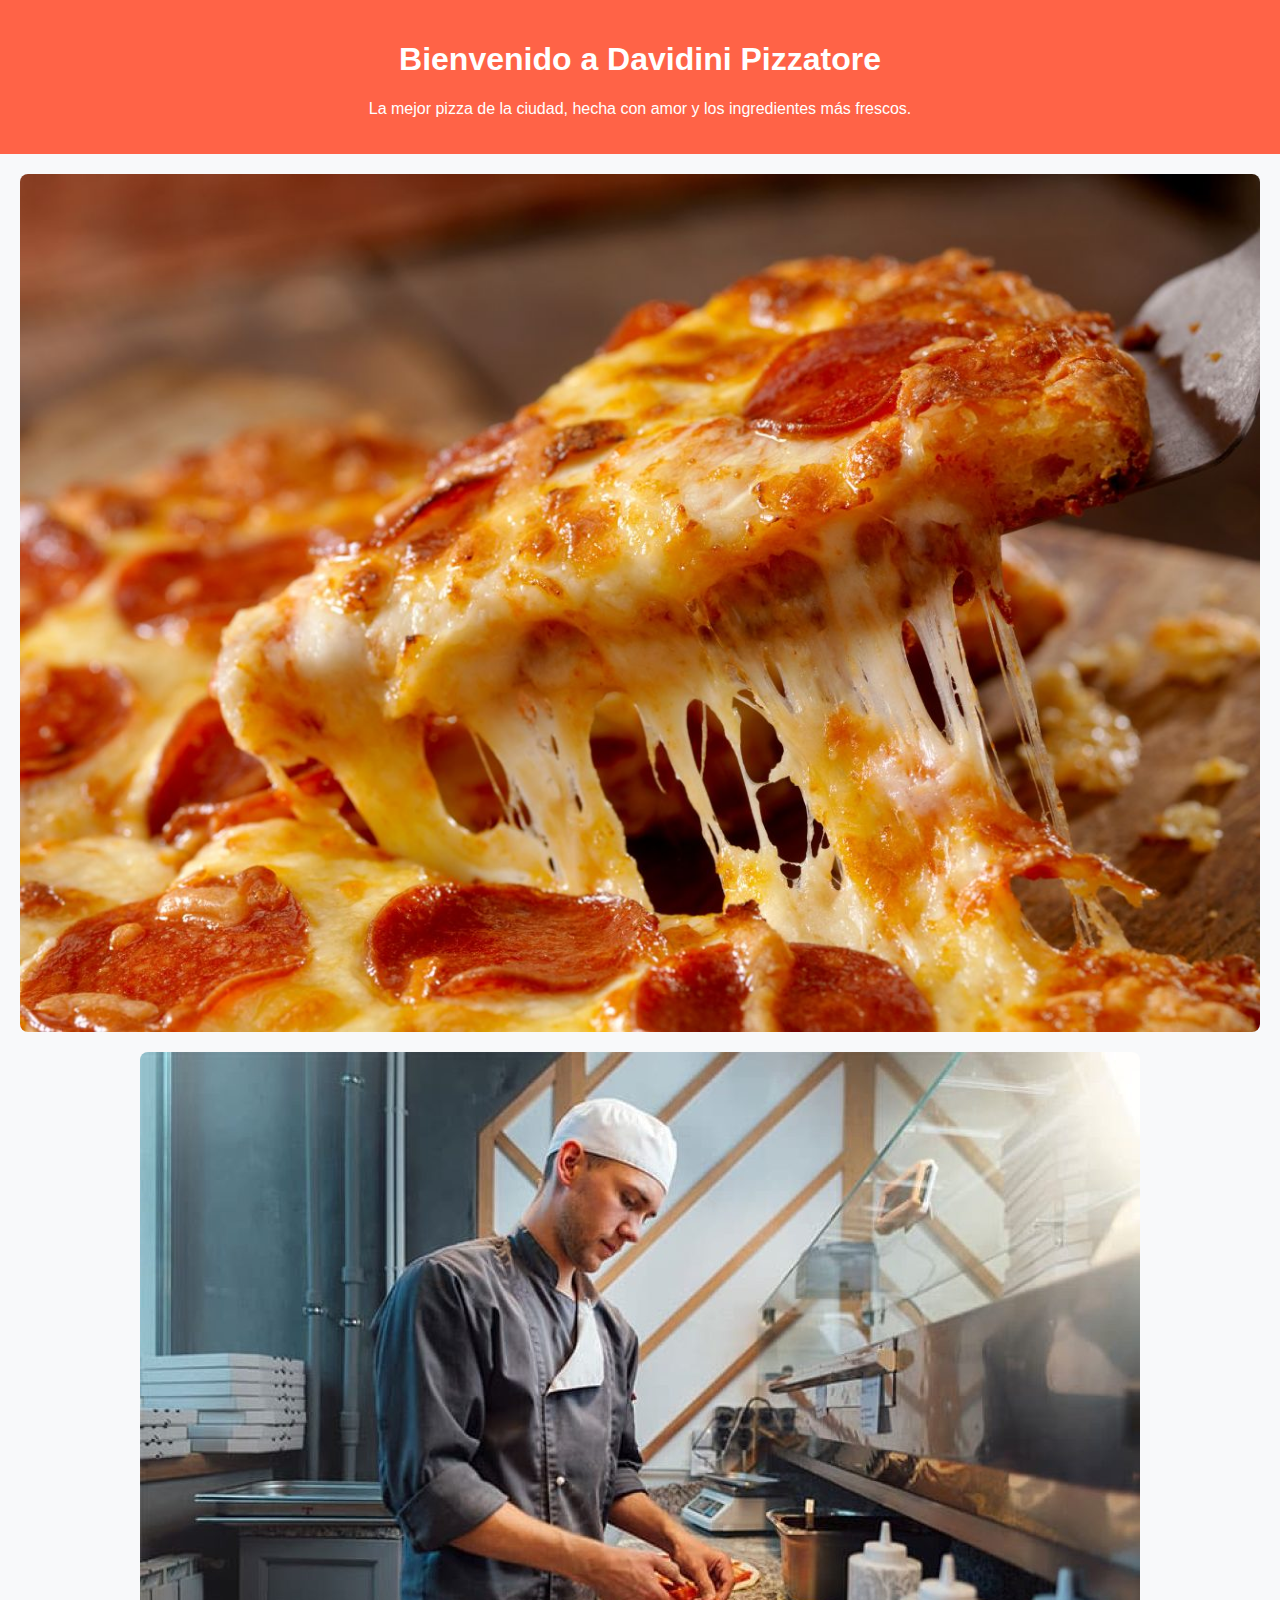
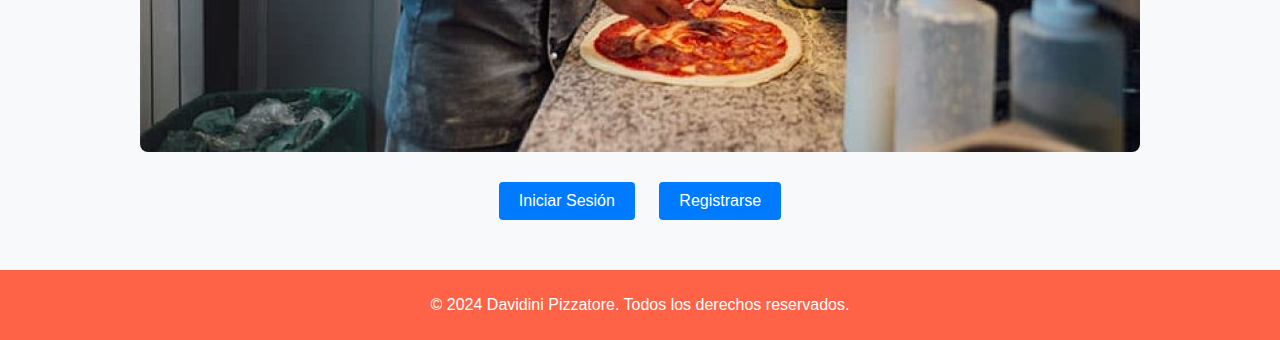
==== Frontend/index.html @ d69a324f "v1.1" ====
<!DOCTYPE html>
<html lang="es">

<head>
    <meta charset="UTF-8">
    <meta name="viewport" content="width=device-width, initial-scale=1.0">
    <title>Davidini Pizzatore - Landing Page</title>
    <link rel="stylesheet" href="styles.css">
</head>

<body>
    <header>
        <h1>Bienvenido a Davidini Pizzatore</h1>
        <p>La mejor pizza de la ciudad, hecha con amor y los ingredientes más frescos.</p>
    </header>

    <main>
        <div class="image-container">
            <!-- Aquí puedes agregar imágenes de la pizzería -->
            <img src="./resources/pizza-pepperoni.jpg" alt="Deliciosa pizza" class="responsive-image">
            <img src="./resources/pizzeria.jpg" alt="Ingredientes frescos" class="responsive-image">
        </div>

        <div class="button-container">
            <a href="./login/login.html" class="button">Iniciar Sesión</a>
            <a href="./registration/register.html" class="button">Registrarse</a>
        </div>
    </main>

    <footer>
        <p>&copy; 2024 Davidini Pizzatore. Todos los derechos reservados.</p>
    </footer>
</body>

</html>
---- Frontend/styles.css ----
body {
  font-family: Arial, sans-serif;
  margin: 0;
  padding: 0;
  background-color: #f8f9fa;
}

header {
  background-color: #ff6347; /* Color de fondo tipo tomate */
  color: white;
  text-align: center;
  padding: 20px 0;
}

main {
  text-align: center;
  padding: 20px;
}

.image-container {
  display: flex;
  justify-content: center;
  flex-wrap: wrap;
  gap: 20px; /* Espacio entre las imágenes */
}

.responsive-image {
  max-width: 100%;
  height: auto;
  border-radius: 8px;
}

.button-container {
  margin-top: 20px;
}

.button {
  display: inline-block;
  background-color: #007bff; /* Color del botón */
  color: white;
  padding: 10px 20px;
  text-decoration: none;
  border-radius: 4px;
  margin: 10px;
  transition: background-color 0.3s;
}

.button:hover {
  background-color: #0056b3; /* Color del botón al pasar el ratón */
}

footer {
  text-align: center;
  margin-top: 20px;
  padding: 10px;
  background-color: #ff6347; /* Color de fondo tipo tomate */
  color: white;
}
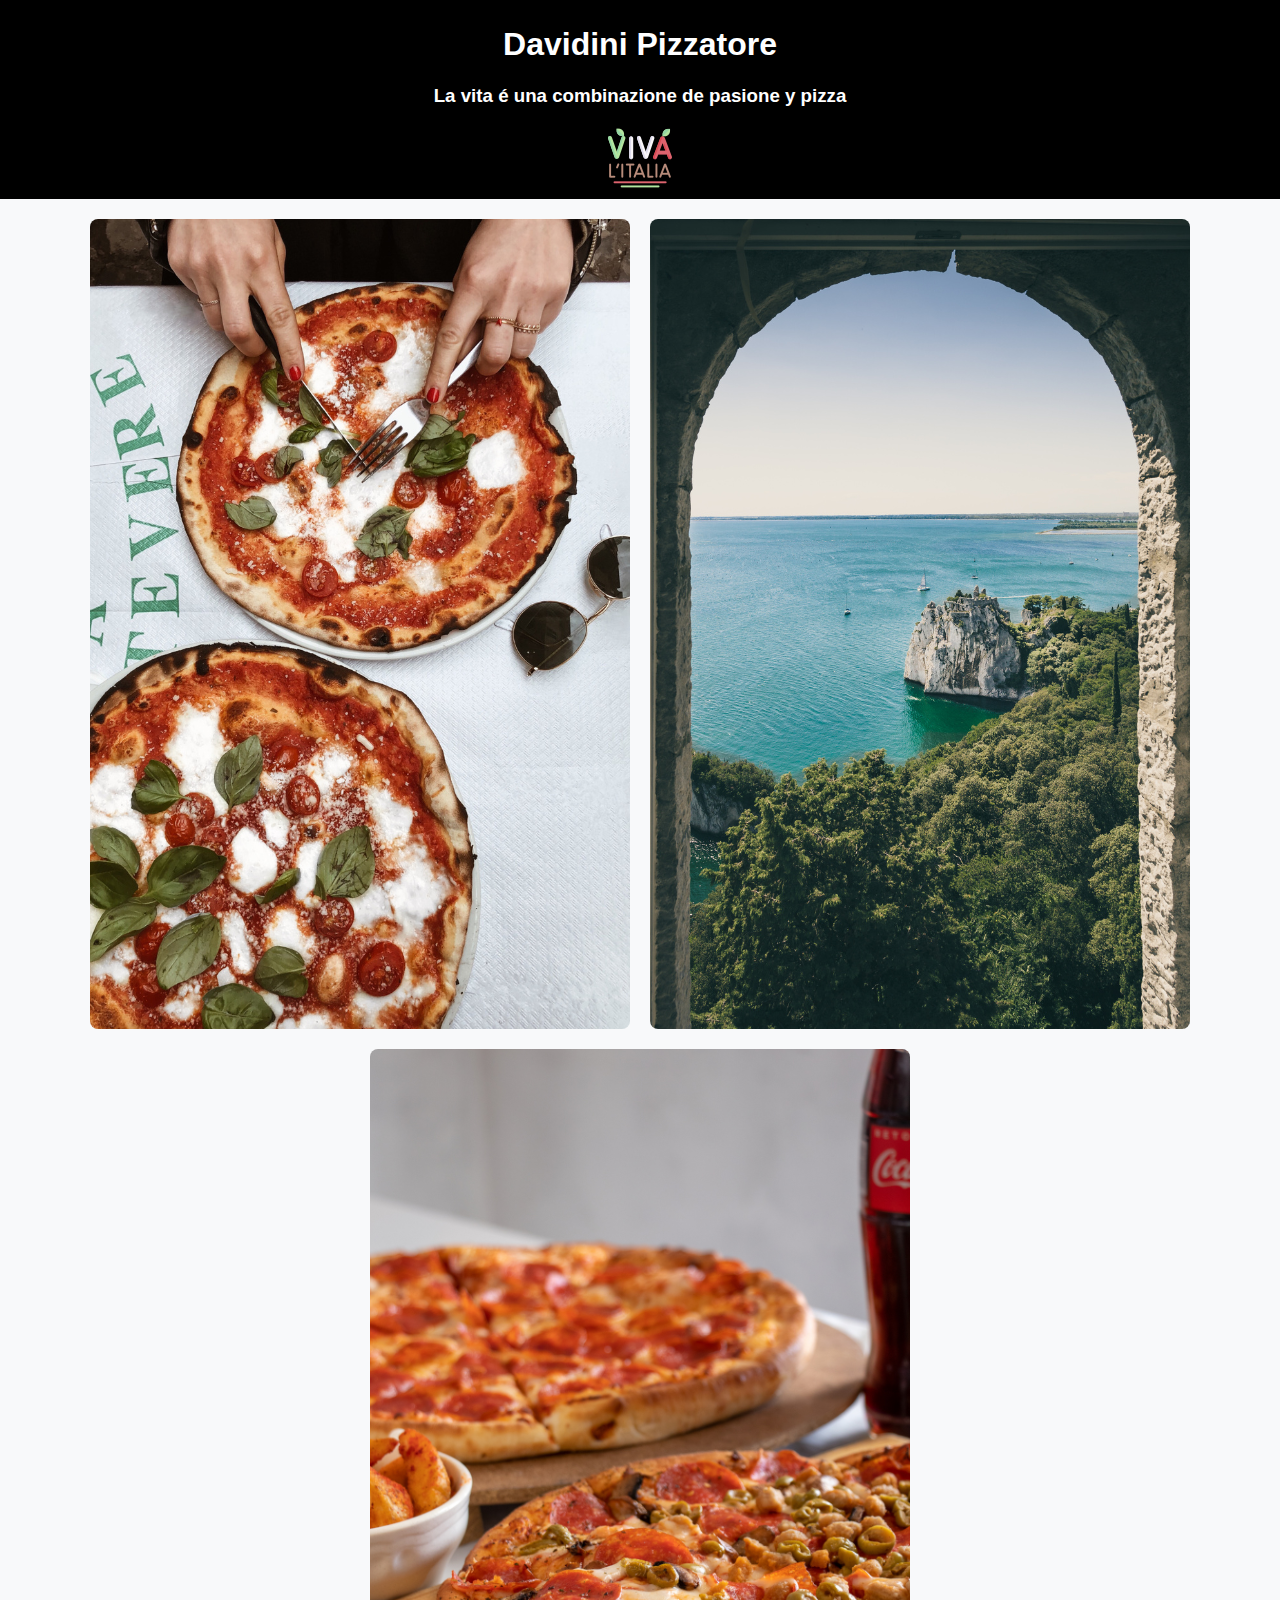
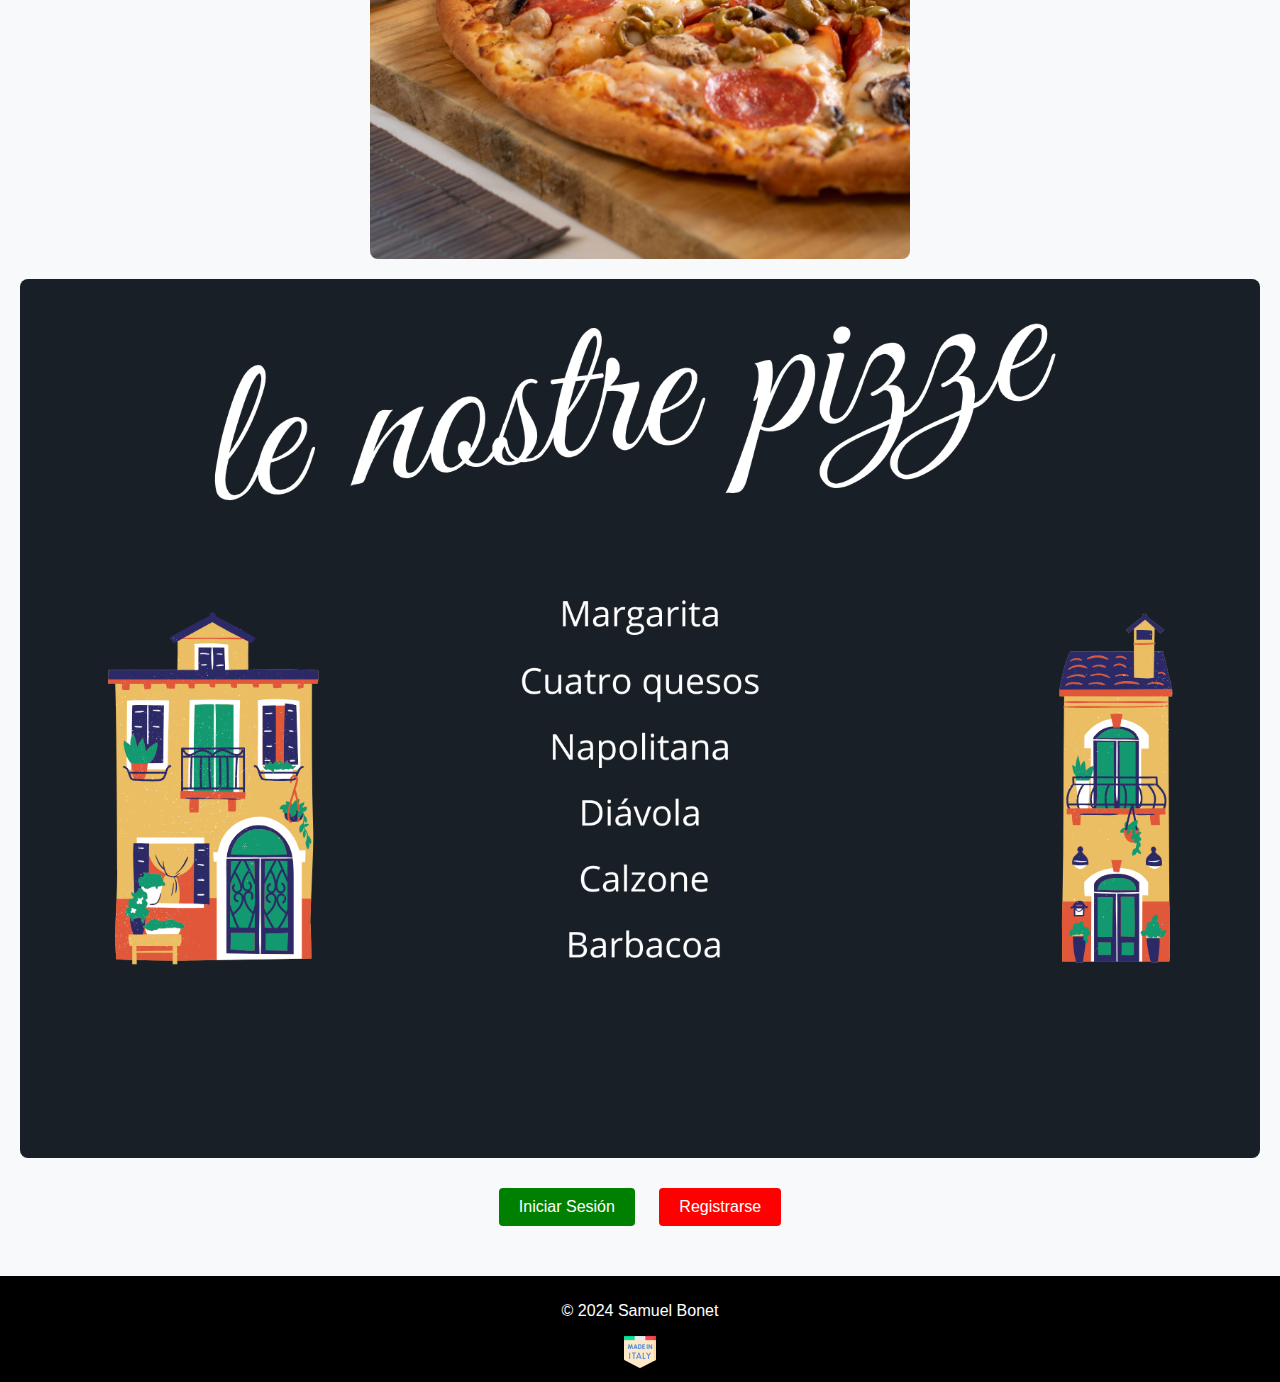
==== commit 5763c16d: "index realizado v1.2" ====
--- a/Frontend/index.html
+++ b/Frontend/index.html
@@ -1,35 +1,55 @@
 <!DOCTYPE html>
 <html lang="es">
+  <head>
+    <meta charset="UTF-8" />
+    <meta name="viewport" content="width=device-width, initial-scale=1.0" />
+    <title>Davidini Pizzatore - Landing Page</title>
+    <link rel="stylesheet" href="styles.css" />
+    <link
+      href="https://cdnjs.cloudflare.com/ajax/libs/font-awesome/6.0.0-beta3/css/all.min.css"
+      rel="stylesheet" />
+    <link
+      href="https://fonts.googleapis.com/css2?family=Italiana&display=swap"
+      rel="stylesheet" />
+    <link rel="icon" href="resources/favicon.png" type="image/png" />
+  </head>
 
-<head>
-    <meta charset="UTF-8">
-    <meta name="viewport" content="width=device-width, initial-scale=1.0">
-    <title>Davidini Pizzatore - Landing Page</title>
-    <link rel="stylesheet" href="styles.css">
-</head>
+  <body>
 
-<body>
     <header>
-        <h1>Bienvenido a Davidini Pizzatore</h1>
-        <p>La mejor pizza de la ciudad, hecha con amor y los ingredientes más frescos.</p>
+      <h1>Davidini Pizzatore</h1>
+      <h3>La vita é una combinazione de pasione y pizza</h3>
+      <img src="resources/header-image.png" alt="Header image" />
     </header>
 
     <main>
-        <div class="image-container">
-            <!-- Aquí puedes agregar imágenes de la pizzería -->
-            <img src="./resources/pizza-pepperoni.jpg" alt="Deliciosa pizza" class="responsive-image">
-            <img src="./resources/pizzeria.jpg" alt="Ingredientes frescos" class="responsive-image">
-        </div>
+      <div class="image-container">
+        <img
+          src="./resources/imagen1.png"
+          class="responsive-image" />
+        <img
+          src="./resources/imagen3.png"
+          class="responsive-image" />
+        <img
+          src="./resources/imagen2.png"
+          class="responsive-image" />
+        <img
+          src="./resources/imagen4.png"
+          class="responsive-image" />
 
-        <div class="button-container">
-            <a href="./login/login.html" class="button">Iniciar Sesión</a>
-            <a href="./registration/register.html" class="button">Registrarse</a>
-        </div>
+      </div>
+
+      <div class="button-container">
+        <a href="./login/login.html" class="button1">Iniciar Sesión</a>
+        <a href="./registration/register.html" class="button2">Registrarse</a>
+      </div>
     </main>
 
     <footer>
-        <p>&copy; 2024 Davidini Pizzatore. Todos los derechos reservados.</p>
+      <p>&copy; 2024 Samuel Bonet</p>
+      <img src="resources/footer-image.png" />
     </footer>
-</body>
-
-</html>+    <script>
+    </script>
+  </body>
+</html>
--- a/Frontend/styles.css
+++ b/Frontend/styles.css
@@ -1,3 +1,4 @@
+/* Body */
 body {
   font-family: Arial, sans-serif;
   margin: 0;
@@ -5,18 +6,31 @@
   background-color: #f8f9fa;
 }
 
-header {
-  background-color: #ff6347; /* Color de fondo tipo tomate */
-  color: white;
-  text-align: center;
-  padding: 20px 0;
-}
-
+/* Main */
 main {
   text-align: center;
   padding: 20px;
 }
 
+.main-content {
+  margin-left: 250px;
+  padding: 20px;
+  font-family: Arial, sans-serif;
+}
+
+/* Header */
+header {
+  background-color: #000000; 
+  color: white;
+  text-align: center;
+  padding: 5px 0;
+}
+
+header p{
+  font-family: 'Italiana', serif;
+}
+
+/* Imágenes */
 .image-container {
   display: flex;
   justify-content: center;
@@ -30,13 +44,15 @@
   border-radius: 8px;
 }
 
+/* Botones */
 .button-container {
   margin-top: 20px;
 }
 
-.button {
+/* Boton 1 */
+.button1 {
   display: inline-block;
-  background-color: #007bff; /* Color del botón */
+  background-color: green;
   color: white;
   padding: 10px 20px;
   text-decoration: none;
@@ -45,14 +61,42 @@
   transition: background-color 0.3s;
 }
 
-.button:hover {
-  background-color: #0056b3; /* Color del botón al pasar el ratón */
+.button1:hover {
+  background-color: green;
+  transform: translateY(-3px);
 }
 
+.button1:focus {
+  outline: none;
+}
+
+/* Boton 2 */
+.button2 {
+  display: inline-block;
+  background-color: red; 
+  color: white;
+  padding: 10px 20px;
+  text-decoration: none;
+  border-radius: 4px;
+  margin: 10px;
+  transition: background-color 0.3s;
+}
+
+.button2:hover {
+  background-color: red;
+  transform: translateY(-3px); 
+}
+
+.button2:focus {
+  outline: none; 
+}
+
+/* Footer */
 footer {
   text-align: center;
   margin-top: 20px;
   padding: 10px;
-  background-color: #ff6347; /* Color de fondo tipo tomate */
+  background-color: #000000; /* Color de fondo tipo tomate */
   color: white;
 }
+
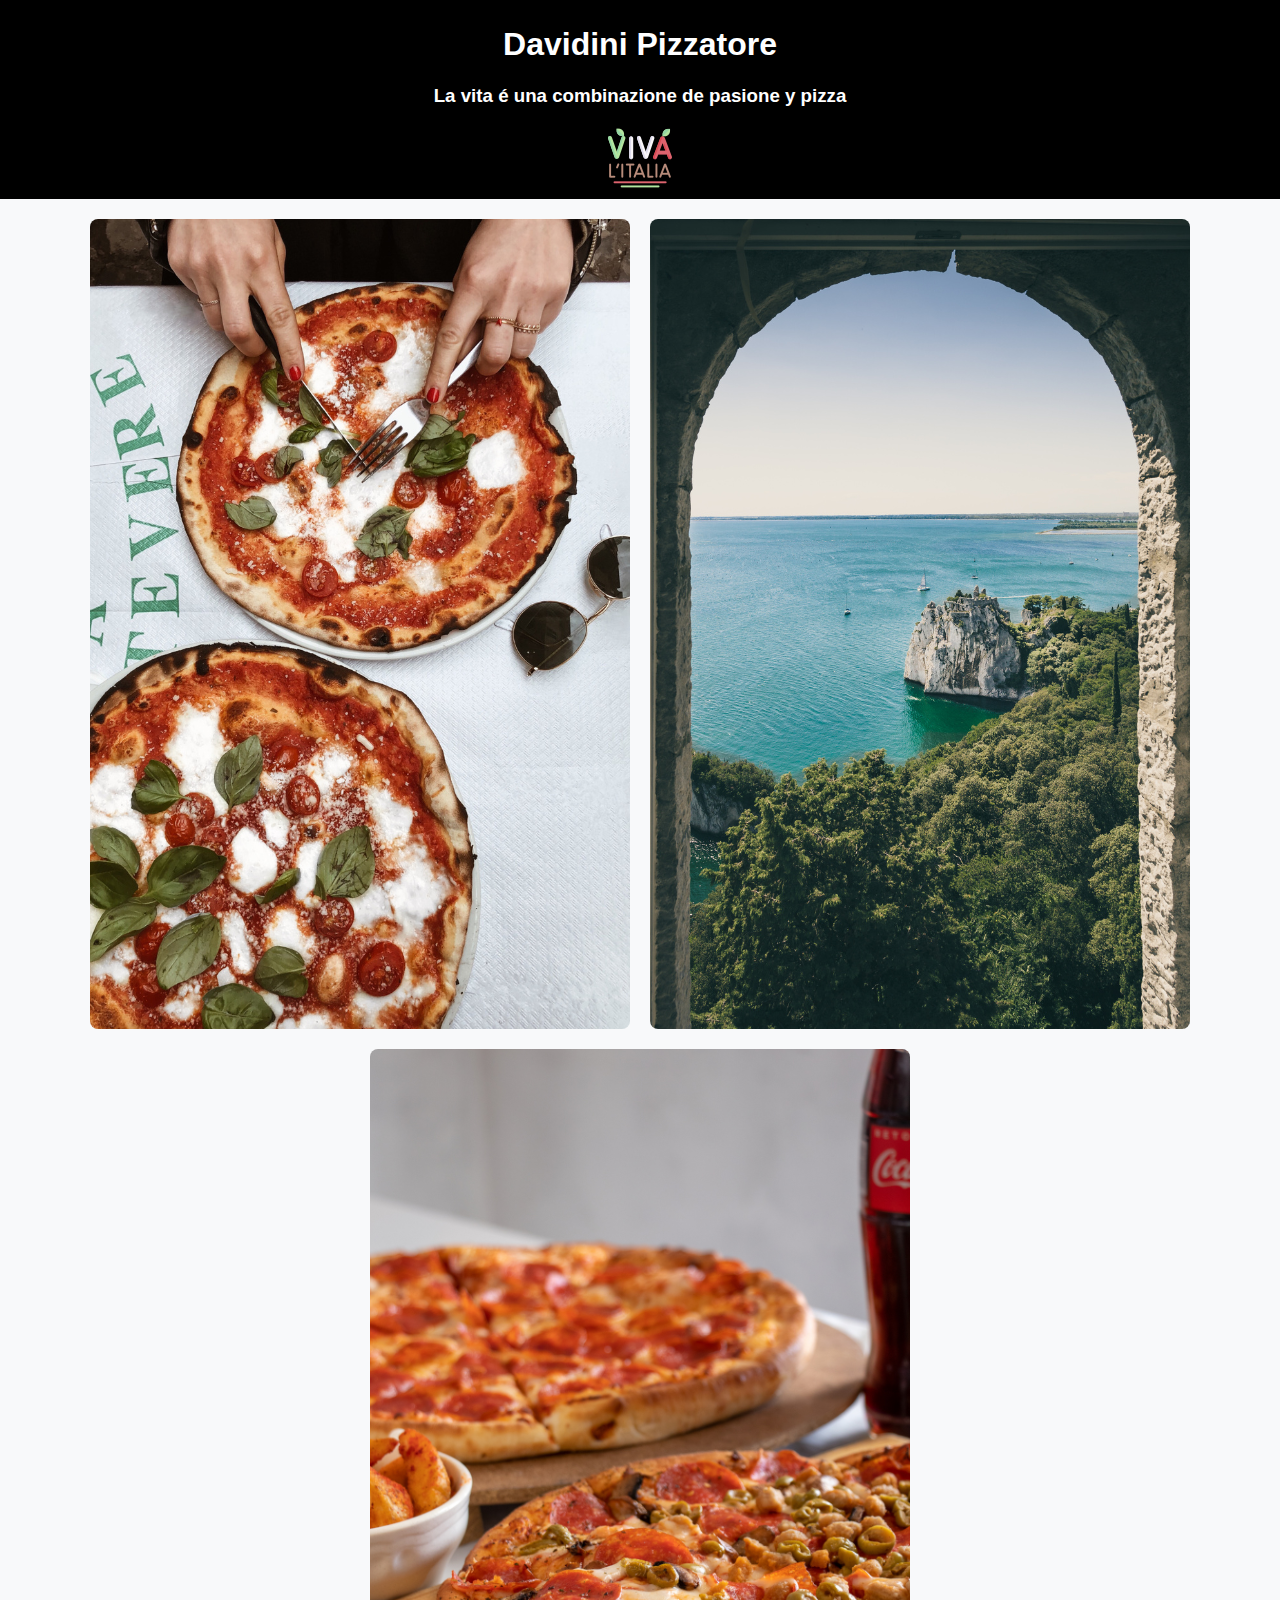
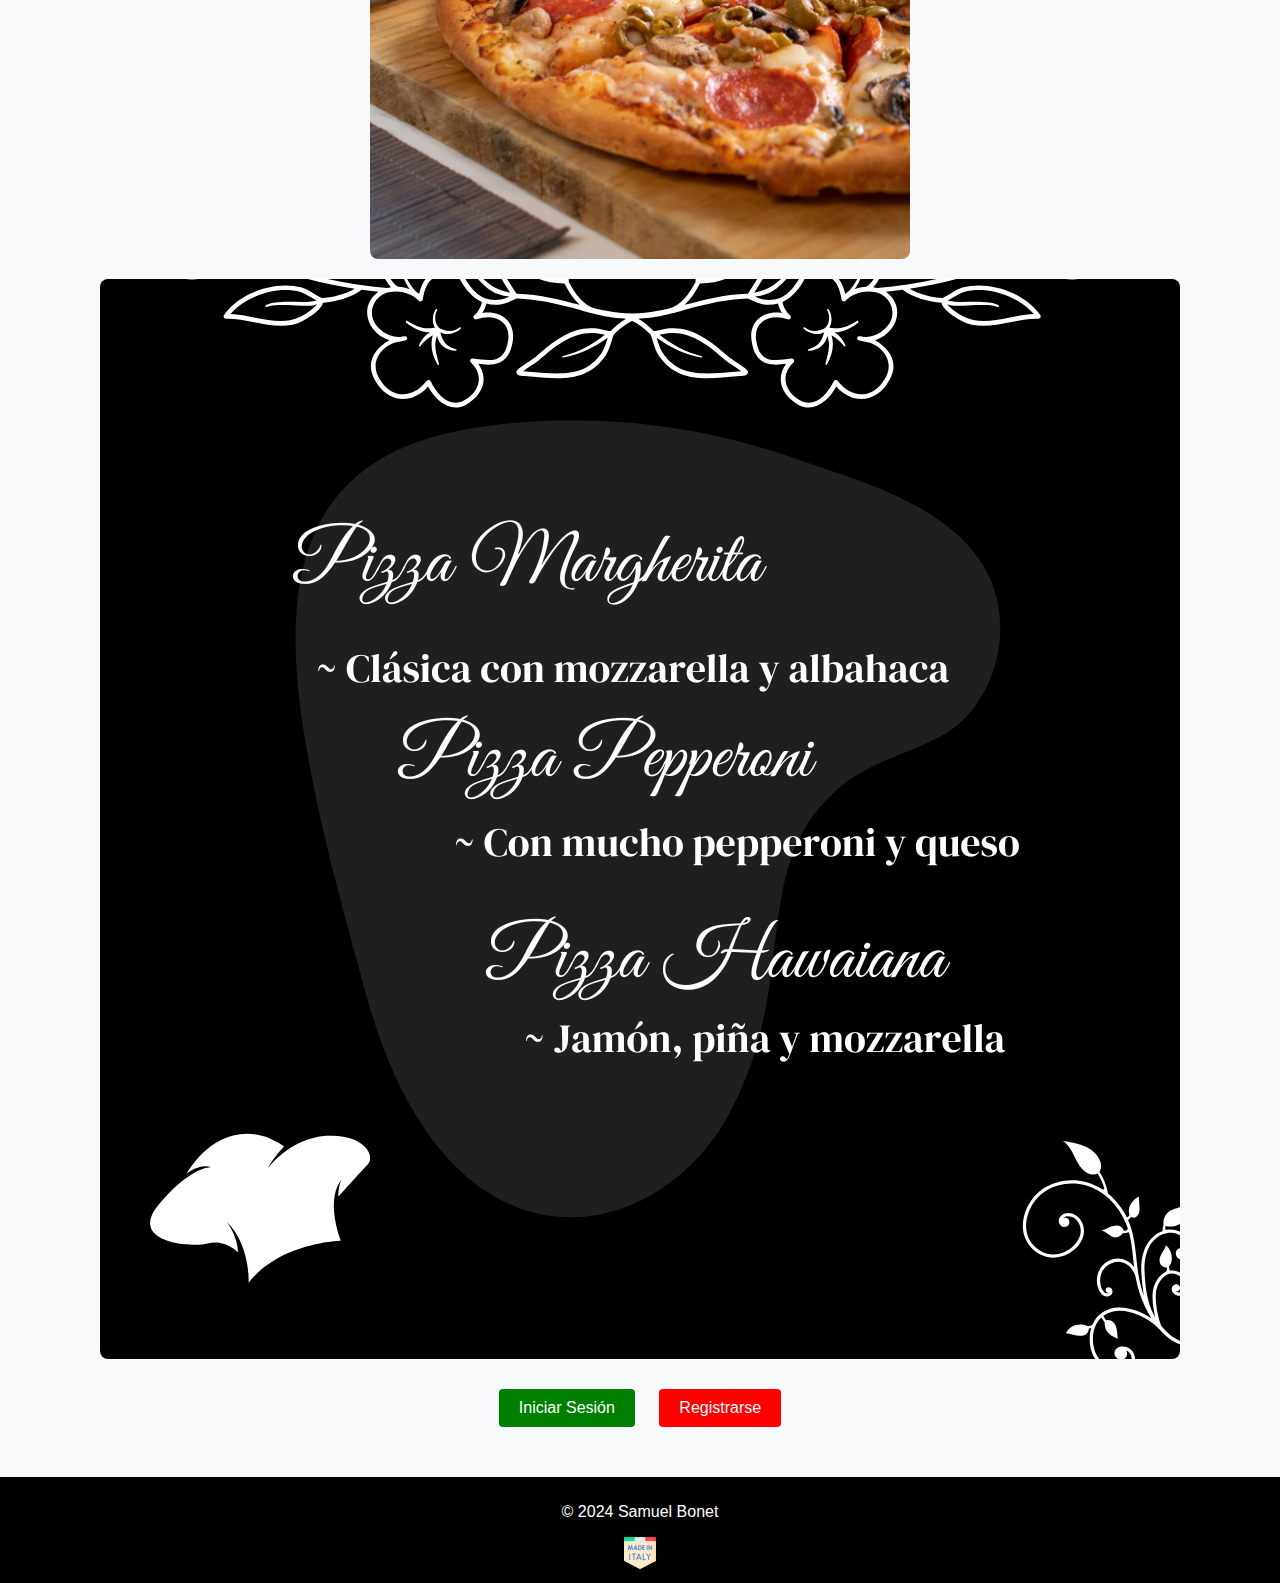
==== commit 6cef9953: "actualizacion" ====
--- a/Frontend/index.html
+++ b/Frontend/index.html
@@ -34,7 +34,7 @@
           src="./resources/imagen2.png"
           class="responsive-image" />
         <img
-          src="./resources/imagen4.png"
+          src="./resources/imagen5.png"
           class="responsive-image" />
 
       </div>
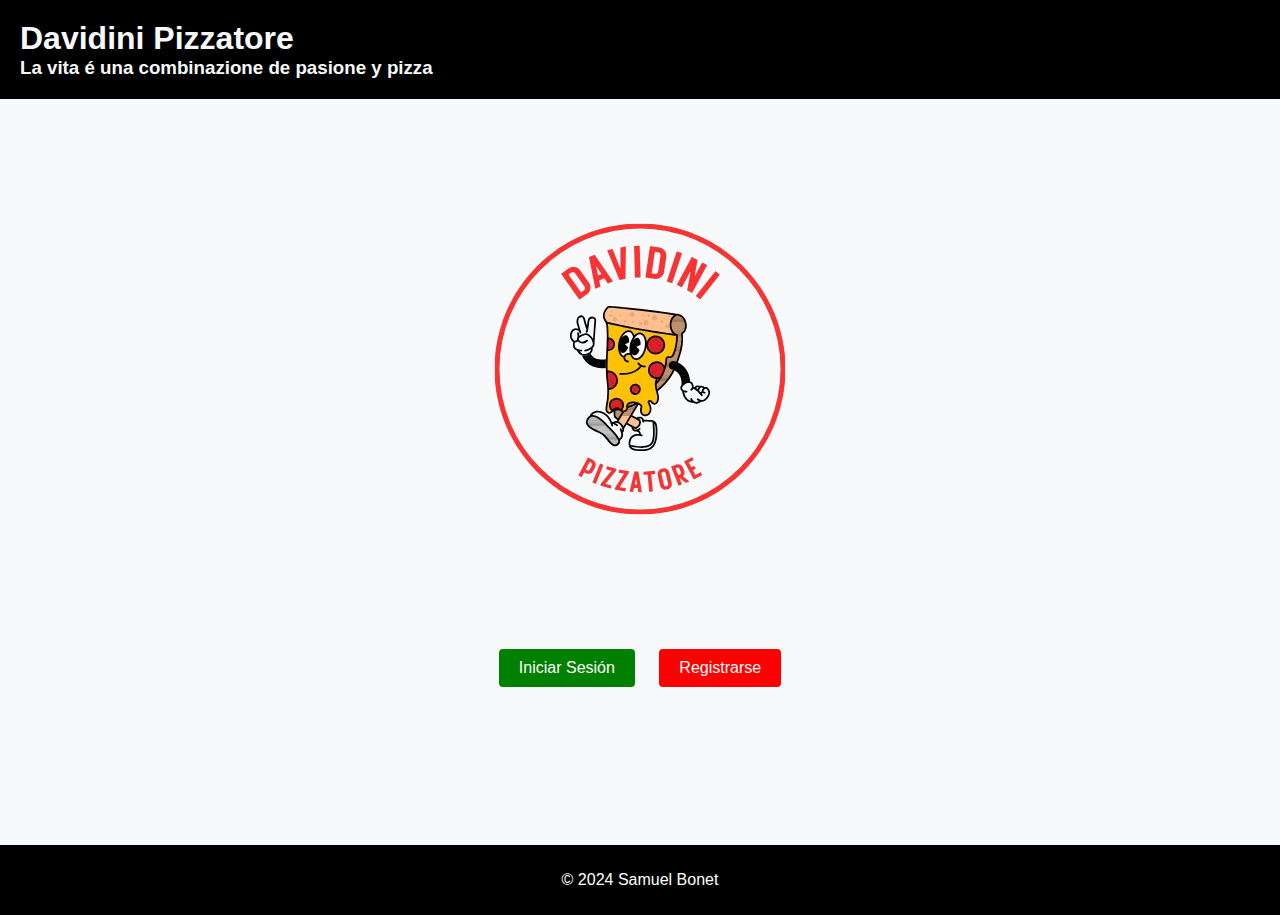
==== commit 2a0502ea: "update things" ====
--- a/Frontend/index.html
+++ b/Frontend/index.html
@@ -17,25 +17,21 @@
   <body>
 
     <header>
-      <h1>Davidini Pizzatore</h1>
-      <h3>La vita é una combinazione de pasione y pizza</h3>
-      <img src="resources/header-image.png" alt="Header image" />
+      <div class="header-content">
+        <div class="header-text">
+          <h1>Davidini Pizzatore</h1>
+          <h3>La vita é una combinazione de pasione y pizza</h3>
+        </div>
+      </div>
     </header>
+    
 
     <main>
       <div class="image-container">
         <img
-          src="./resources/imagen1.png"
+          src="./resources/logo4.png"
           class="responsive-image" />
-        <img
-          src="./resources/imagen3.png"
-          class="responsive-image" />
-        <img
-          src="./resources/imagen2.png"
-          class="responsive-image" />
-        <img
-          src="./resources/imagen5.png"
-          class="responsive-image" />
+       
 
       </div>
 
@@ -44,10 +40,14 @@
         <a href="./registration/register.html" class="button2">Registrarse</a>
       </div>
     </main>
-
+    <br>
+    <br>
+    <br>
+    <br>
+    <br>
+    <br>
     <footer>
       <p>&copy; 2024 Samuel Bonet</p>
-      <img src="resources/footer-image.png" />
     </footer>
     <script>
     </script>
--- a/Frontend/styles.css
+++ b/Frontend/styles.css
@@ -18,17 +18,37 @@
   font-family: Arial, sans-serif;
 }
 
-/* Header */
 header {
-  background-color: #000000; 
-  color: white;
-  text-align: center;
-  padding: 5px 0;
+  display: flex;
+  align-items: left;
+  justify-content: left;
+  text-align: left;
+  padding: 20px;
+  background-color: #000000;
 }
 
-header p{
-  font-family: 'Italiana', serif;
+.header-content {
+  display: flex;
+  align-items: center;
+  justify-content: center;
+  color: #f8f9fa;
 }
+
+.header-img {
+  margin-right: 20px;
+  width: 100px; /* Ajusta el tamaño de la imagen según sea necesario */
+}
+
+.header-text h1,
+.header-text h3 {
+  margin: 0;
+}
+
+.responsive-image {
+  max-width: 100%;
+  height: auto;
+}
+
 
 /* Imágenes */
 .image-container {
